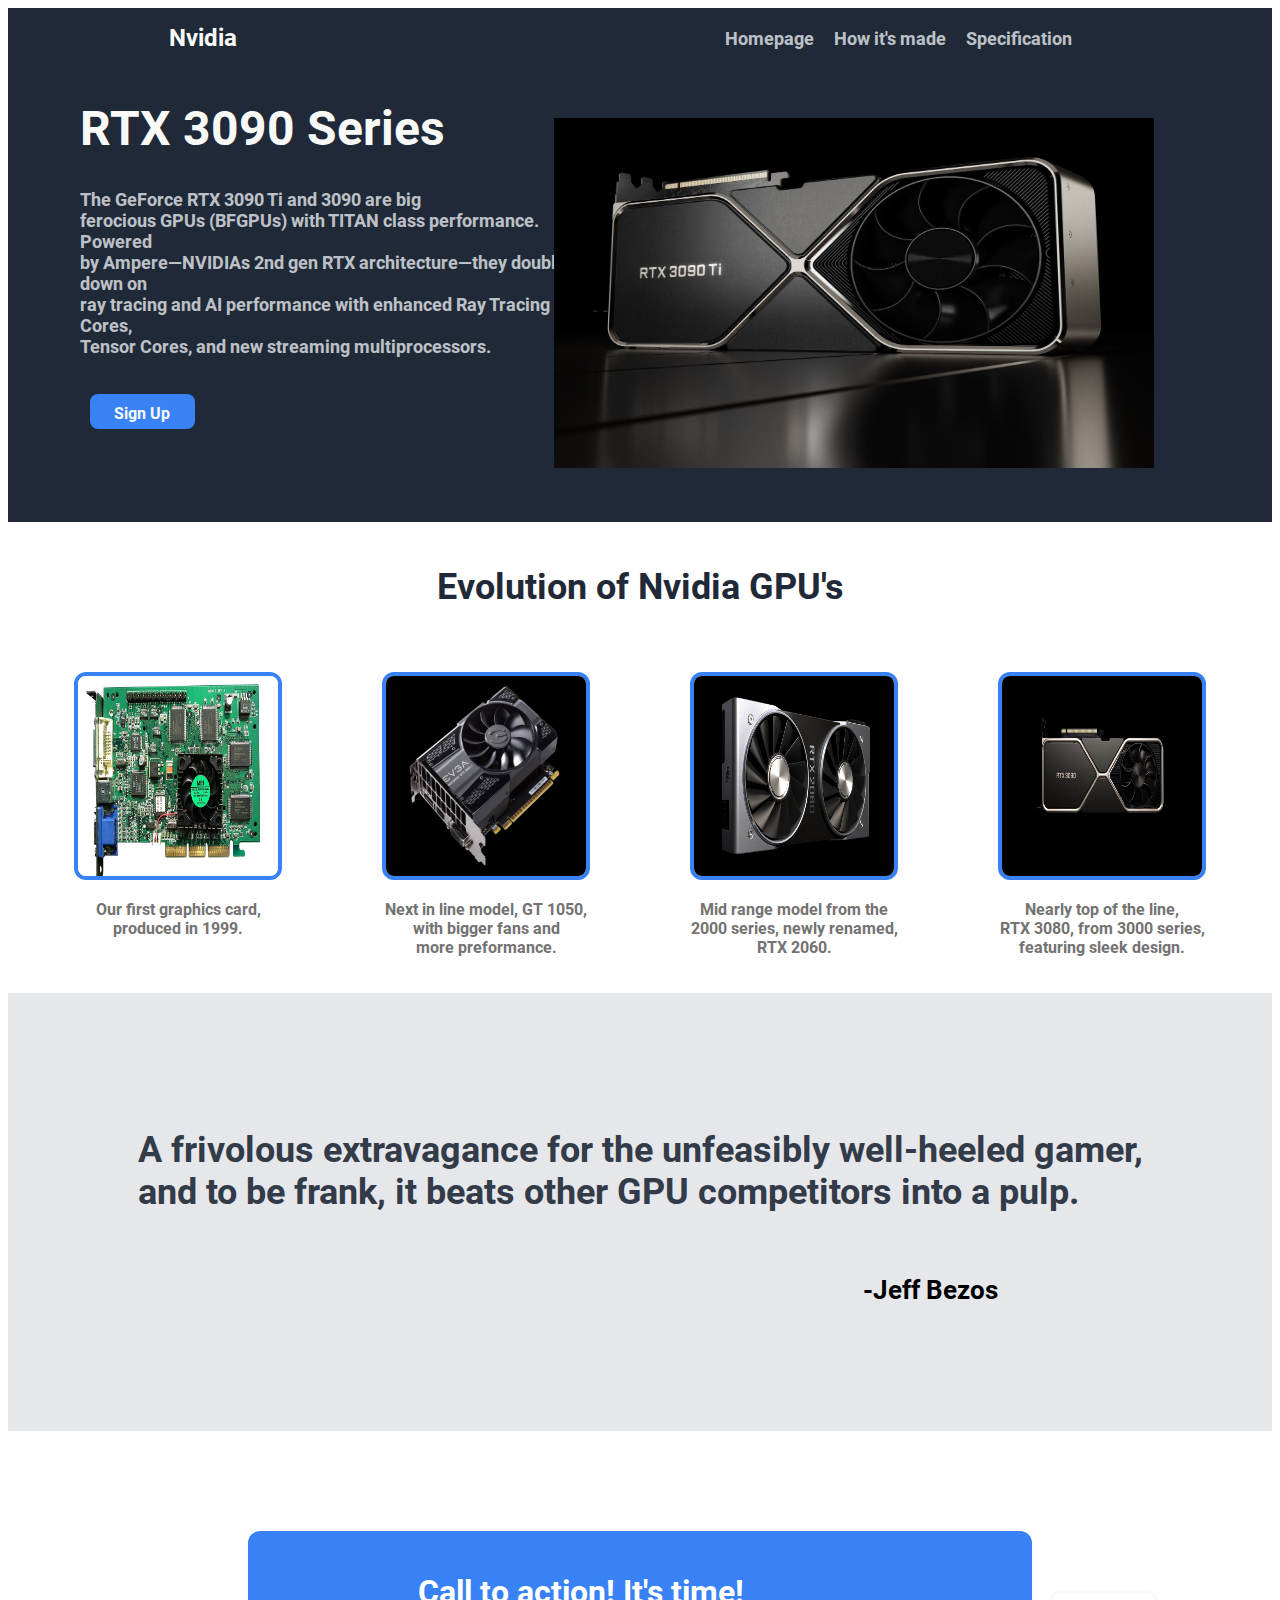
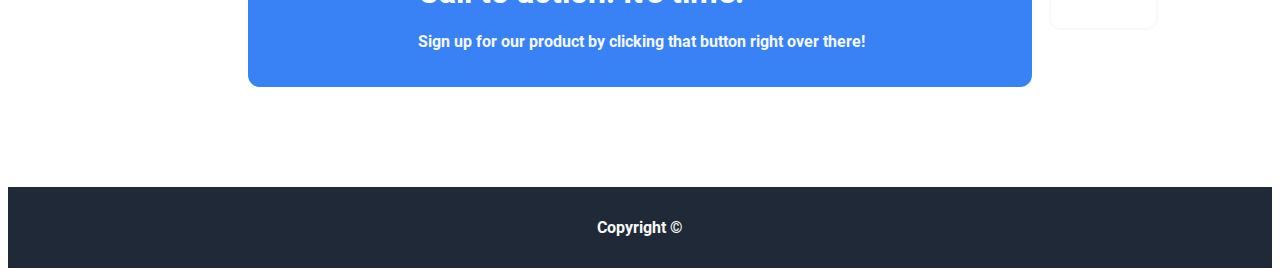
==== index.html @ e6c007d0 "Initial commit" ====
<!DOCTYPE html>
<html>
    <head>
        <meta charset="utf-8">
        <meta http-equiv="X-UA-Compatible" content="IE=edge">
        <title>Graphics Card</title>
        <meta name="description" content="">
        <meta name="viewport" content="width=device-width, initial-scale=1">
        <link rel="stylesheet" href="./css/style.css">
    </head>
    <body>
        <div class="header-section">
            <div class="header-navigation">
                <h1 class="company-name">Nvidia</h1>
                <div class="header-nav-links">
                    <a class="link" href="./index.html">Homepage</a>
                    <a class="link" href="./pages/how-its-made.html">How it's made</a>
                    <a class="link" href="./pages/about.html">Specification</a>
                </div>
            </div>
            <div class="header-text">
                <div class="header-main-text">
                    <h1 class="header-title">RTX 3090 Series</h1>
                    <p class="about-the-card">The GeForce RTX 3090 Ti and 3090 are big<br>
                        ferocious GPUs (BFGPUs) with TITAN class performance. Powered <br>
                        by Ampere—NVIDIAs 2nd gen RTX architecture—they double down on <br>
                        ray tracing and AI performance with enhanced Ray Tracing Cores, <br>
                        Tensor Cores, and new streaming multiprocessors.</p><br>
                    <div class="header-button">
                        <p class="header-button-text">Sign Up</p>
                    </div>
                </div>
                <div class="header-image-box">
                    <img class="header-image" src="./images/RTX 3090 Ti.jpg" alt="Our Glorious RTX3090 Ti graphics card">
                </div>
            </div>
        </div>
        <div class="info-section">
            <h1 class="info-section-title">Evolution of Nvidia GPU's</h1>
        </div>
        <div class="info-section-main">
            <div class="info-section-pictureboxes">
                <img class="info-section-picture" src="./images/First GPU.jpg" alt="Picture of the first ever Nvidia graphics card">
                <p class="info-section-picture-text">Our first graphics card,<br>
                    produced in 1999.</p>
            </div>
            <div class="info-section-pictureboxes">
                <img class="info-section-picture" src="./images/Nvidia GT 1050.jpg" alt="Picture of a newer model of graphics cards, the GT 1050, from 1000 series">
                <p class="info-section-picture-text">Next in line model, GT 1050,<br>
                    with bigger fans and<br>
                    more preformance.</p>
            </div>
            <div class="info-section-pictureboxes">
                <img class="info-section-picture" src="./images/Nvidia RTX 2060.jpg" alt="Pictue of the RTX 2060 graphics card">
                <p class="info-section-picture-text">Mid range model from the<br>
                    2000 series, newly renamed,<br>
                    RTX 2060.</p>
            </div>
            <div class="info-section-pictureboxes">
                <img class="info-section-picture" src="./images/RTX 3080.jpg" alt="Picture of the RTX 3080 graphics card">
                <p class="info-section-picture-text">Nearly top of the line,<br>
                    RTX 3080, from 3000 series,<br>
                    featuring sleek design.<br></p>
            </div>
        </div>
        <div class="quote-section">
            <div class="quote-text">
                <p class="quote-text-p">A frivolous extravagance for the unfeasibly well-heeled gamer,<br>
                    and to be frank, it beats other GPU competitors into a pulp.<br></p>
            </div>
            <div class="quote-text-signature">
                <p>-Jeff Bezos</p>
            </div>
        </div>
        <div class="newsletter-section">
            <div class="newsletter-text-section">
                <div class="newsletter-text">
                    <h1 class="newsletter-title">Call to action! It's time!</h1>
                    <p class="newsletter-paragraph">Sign up for our product by clicking that button right over there!</p>
                </div>
                <div class="newsletter-button">
                    <p class="newsletter-button-text">Sign up</p>
                </div>
            </div>
        </div>
        <div class="footer-section">
            <p class="footer-section-title">Copyright ©</p>
        </div>
    </body>
</html>
---- css/style.css ----
@font-face {
    font-family: 'Roboto';
    src: url(/fonts/Roboto-Bold.ttf) format('truetype');
}
@font-face {
    font-family: 'Roboto Italic';
    src: url(/fonts/Roboto-LightItalic.ttf) format('truetype');
}
* {
    font-family: 'Roboto', sans-serif;
}
.header-section {
    background-color: #1f2937;
}
.company-name {
    font-size: 24px;
    color: #F9FAF8;
    padding-left: 15%;
}
.header-navigation{
    display: flex;
    position: relative;
    padding-right: 15%;
    align-items: center;
}
.header-nav-links {
    right: 15%;
    display: flex;
    position: absolute;
}
.link {
    opacity: 80%;
    font-size: 18px;
    color: #E5E7EB;
    text-decoration: none;
    padding: 10px;
}
.header-text {
    display: flex;
    padding-left: 5.7%;
    justify-content: space-around;
}
.header-title {
    font-size: 48px;
    font-weight: 900;
    color: #F9FAF8;
}
.about-the-card {
    opacity: 80%;
    font-size: 18px;
    color: #E5E7EB;
}
.header-image-box {
    position: relative;
    display: inline-block;
    padding: 50px;
    right: 5.7%;
}
.header-image {
   height: 350px;
   width: 600px; 
}
.header-button {
    position: relative;
    left: 2%;
    color: #F9FAF8;
    border-radius: 8px;
    background-color: #3882F6;
    display: inline-block;
    height: 35px;
    width: 105px;
}
.header-button:hover {
    cursor: pointer;
}
.header-button-text {
    position: inherit;
    bottom: 6px;
    text-align: center;
}
.info-section {
    display: flex;
    justify-content: center;
}
.info-section-title {
    padding: 20px;
    font-size: 36px;
    color: #1F2937;
    font-weight: 900;
}
.info-section-main {
    display: flex;
    justify-content: center;
}
.info-section-pictureboxes {
    margin: 20px 50px;
}
.info-section-picture {
    border-radius: 12px;
    border: 4px solid #3882F6;
    height: 200px;
    width: 200px;
}
.info-section-picture-text {
    font-weight: 550;
    color: rgb(116, 114, 114);
    text-align: center;
}
.quote-section {
    padding: 100px;
    background-color: #E5E7EB;
}
.quote-text {
    justify-content: center;
    display: flex;
    position: relative;
    font-size: 36px;
    font-family: 'Roboto Italic';
    color: #1F2937;
    opacity: 90%;
}
.quote-text-p {
    position: relative;
    display: inline-block;
}
.quote-text-signature {
    margin-left: 71%;
    display: inline-block;
    position: relative;
    font-size: 26px;
    font-weight: 700;
}
.newsletter-section {
    margin-left: 140px;
    margin-right: 140px;
    padding: 100px;
    background-color: white;
}
.newsletter-text-section {
    border-radius: 12px;
    display: flex;
    color: white;
    background: #3882F6;
}
.newsletter-text {
    left: 150px;
    position: relative;
    padding: 20px;
    display: inline-block;
}
.newsletter-paragraph {
    opacity: 95%;
    font-weight: 500;
}
.newsletter-button {
    margin-top: 60px;
    left: 40%;
    display: inline-block;
    height: 35px;
    width: 105px;
    position: relative;
    border-radius: 12px;
    border: 2px solid #F9FAF8;
}
.newsletter-button-text {
    position: inherit;
    text-align: center;
    bottom: 6px;
    font-weight: 550;
}
.newsletter-button:hover {
    cursor: pointer;
}
.footer-section {
    padding: 15px;
    background-color: #1F2937;
}
.footer-section-title {
    text-align: center;
    color: #F9FAF8;
}
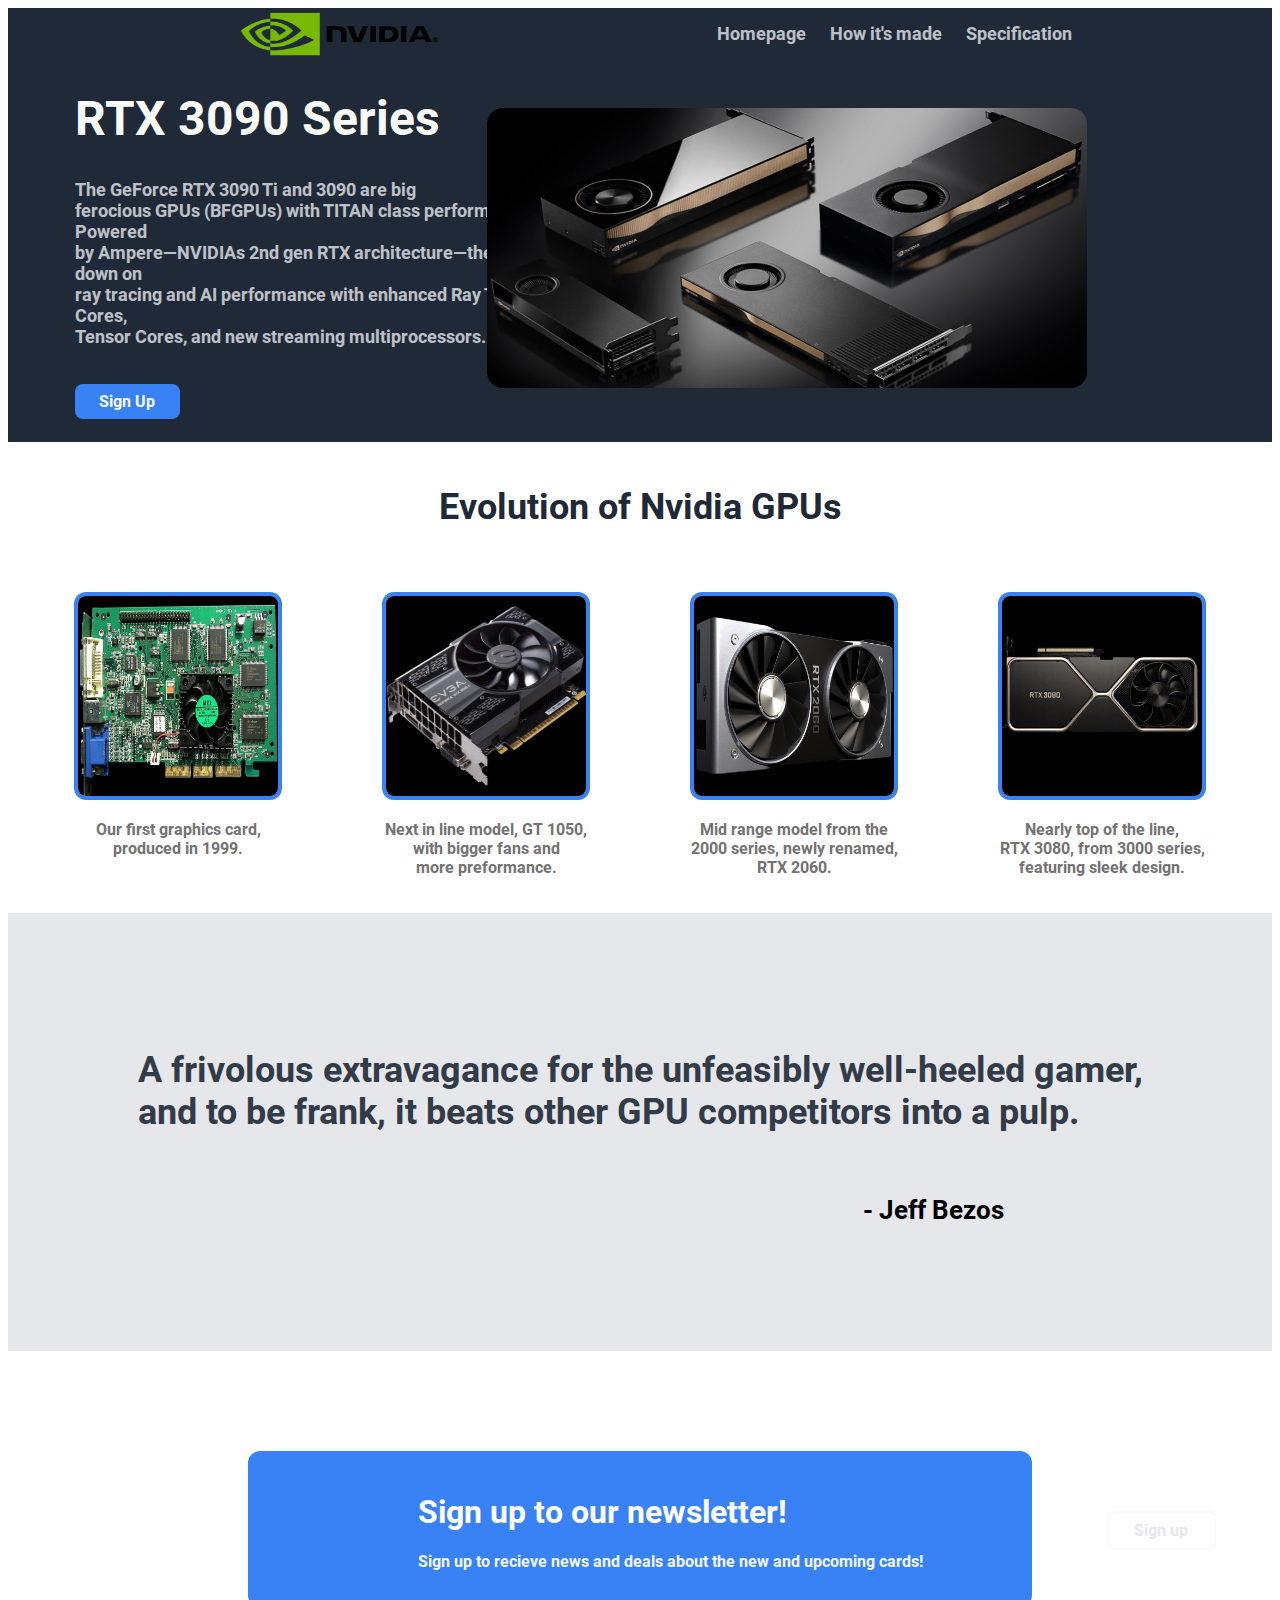
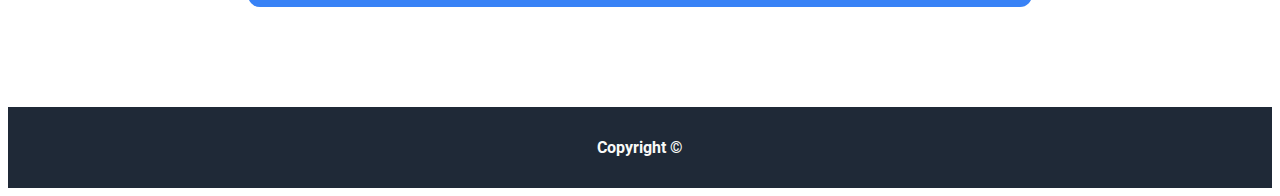
==== commit 54e4ecca: "v2" ====
--- a/index.html
+++ b/index.html
@@ -3,7 +3,7 @@
     <head>
         <meta charset="utf-8">
         <meta http-equiv="X-UA-Compatible" content="IE=edge">
-        <title>Graphics Card</title>
+        <title>Homepage</title>
         <meta name="description" content="">
         <meta name="viewport" content="width=device-width, initial-scale=1">
         <link rel="stylesheet" href="./css/style.css">
@@ -11,11 +11,11 @@
     <body>
         <div class="header-section">
             <div class="header-navigation">
-                <h1 class="company-name">Nvidia</h1>
+                <img class="company-logo" src="./images/nvidia logo.png" alt="nvidia company logo">
                 <div class="header-nav-links">
                     <a class="link" href="./index.html">Homepage</a>
                     <a class="link" href="./pages/how-its-made.html">How it's made</a>
-                    <a class="link" href="./pages/about.html">Specification</a>
+                    <a class="link" href="./pages/specification.html">Specification</a>
                 </div>
             </div>
             <div class="header-text">
@@ -27,59 +27,59 @@
                         ray tracing and AI performance with enhanced Ray Tracing Cores, <br>
                         Tensor Cores, and new streaming multiprocessors.</p><br>
                     <div class="header-button">
-                        <p class="header-button-text">Sign Up</p>
+                        <a class="header-button-text">Sign Up</a>
                     </div>
                 </div>
                 <div class="header-image-box">
-                    <img class="header-image" src="./images/RTX 3090 Ti.jpg" alt="Our Glorious RTX3090 Ti graphics card">
+                    <img class="header-image" src="./images/nvidia gpus_1164x639.jpeg" alt="Our Glorious RTX3090 Ti graphics card">
                 </div>
             </div>
         </div>
         <div class="info-section">
-            <h1 class="info-section-title">Evolution of Nvidia GPU's</h1>
+            <h1 class="info-section-title">Evolution of Nvidia GPUs</h1>
         </div>
         <div class="info-section-main">
             <div class="info-section-pictureboxes">
-                <img class="info-section-picture" src="./images/First GPU.jpg" alt="Picture of the first ever Nvidia graphics card">
-                <p class="info-section-picture-text">Our first graphics card,<br>
+                <img class="info-section-picture" src="./images/First GPU_1731x1216.jpeg" alt="Picture of the first ever Nvidia graphics card">
+                <p class="info-section-label">Our first graphics card,<br>
                     produced in 1999.</p>
             </div>
             <div class="info-section-pictureboxes">
-                <img class="info-section-picture" src="./images/Nvidia GT 1050.jpg" alt="Picture of a newer model of graphics cards, the GT 1050, from 1000 series">
-                <p class="info-section-picture-text">Next in line model, GT 1050,<br>
+                <img class="info-section-picture" src="./images/Nvidia GT 1050_900x800.jpeg" alt="Picture of a newer model of graphics cards, the GT 1050, from 1000 series">
+                <p class="info-section-label">Next in line model, GT 1050,<br>
                     with bigger fans and<br>
                     more preformance.</p>
             </div>
             <div class="info-section-pictureboxes">
-                <img class="info-section-picture" src="./images/Nvidia RTX 2060.jpg" alt="Pictue of the RTX 2060 graphics card">
-                <p class="info-section-picture-text">Mid range model from the<br>
+                <img class="info-section-picture" src="./images/Nvidia RTX 2060_970x754.jpeg" alt="Pictue of the RTX 2060 graphics card">
+                <p class="info-section-label">Mid range model from the<br>
                     2000 series, newly renamed,<br>
                     RTX 2060.</p>
             </div>
             <div class="info-section-pictureboxes">
-                <img class="info-section-picture" src="./images/RTX 3080.jpg" alt="Picture of the RTX 3080 graphics card">
-                <p class="info-section-picture-text">Nearly top of the line,<br>
+                <img class="info-section-picture" src="./images/RTX 3080_356x311.jpg" alt="Picture of the RTX 3080 graphics card">
+                <p class="info-section-label">Nearly top of the line,<br>
                     RTX 3080, from 3000 series,<br>
                     featuring sleek design.<br></p>
             </div>
         </div>
         <div class="quote-section">
-            <div class="quote-text">
-                <p class="quote-text-p">A frivolous extravagance for the unfeasibly well-heeled gamer,<br>
+            <div class="quote-textbox">
+                <p class="quote-text">A frivolous extravagance for the unfeasibly well-heeled gamer,<br>
                     and to be frank, it beats other GPU competitors into a pulp.<br></p>
             </div>
             <div class="quote-text-signature">
-                <p>-Jeff Bezos</p>
+                <p>- Jeff Bezos</p>
             </div>
         </div>
         <div class="newsletter-section">
             <div class="newsletter-text-section">
                 <div class="newsletter-text">
-                    <h1 class="newsletter-title">Call to action! It's time!</h1>
-                    <p class="newsletter-paragraph">Sign up for our product by clicking that button right over there!</p>
+                    <h1 class="newsletter-title">Sign up to our newsletter!</h1>
+                    <p class="newsletter-paragraph">Sign up to recieve news and deals about the new and upcoming cards!</p>
                 </div>
                 <div class="newsletter-button">
-                    <p class="newsletter-button-text">Sign up</p>
+                    <a class="newsletter-button-text">Sign up</a>
                 </div>
             </div>
         </div>
--- a/css/style.css
+++ b/css/style.css
@@ -12,21 +12,21 @@
 .header-section {
     background-color: #1f2937;
 }
-.company-name {
-    font-size: 24px;
-    color: #F9FAF8;
-    padding-left: 15%;
+.company-logo {
+    left: 232px;
+    position: relative;
+    width: 200px;
+    height: 50px;
 }
 .header-navigation{
     display: flex;
-    position: relative;
-    padding-right: 15%;
+    justify-content: space-between;
+    position: relative;
     align-items: center;
 }
 .header-nav-links {
+    position: relative;
     right: 15%;
-    display: flex;
-    position: absolute;
 }
 .link {
     opacity: 80%;
@@ -37,7 +37,7 @@
 }
 .header-text {
     display: flex;
-    padding-left: 5.7%;
+    padding-left: 5.3%;
     justify-content: space-around;
 }
 .header-title {
@@ -54,19 +54,20 @@
     position: relative;
     display: inline-block;
     padding: 50px;
-    right: 5.7%;
+    right: 135px;
 }
 .header-image {
-   height: 350px;
-   width: 600px; 
+    border-radius: 16px;
+    height: 280px;
+    width: 600px;
 }
 .header-button {
-    position: relative;
-    left: 2%;
-    color: #F9FAF8;
+    display: flex;
+    justify-content: center;
+    align-items: center;
+    position: relative;
     border-radius: 8px;
     background-color: #3882F6;
-    display: inline-block;
     height: 35px;
     width: 105px;
 }
@@ -74,9 +75,7 @@
     cursor: pointer;
 }
 .header-button-text {
-    position: inherit;
-    bottom: 6px;
-    text-align: center;
+    color: #F9FAF8;
 }
 .info-section {
     display: flex;
@@ -93,6 +92,7 @@
     justify-content: center;
 }
 .info-section-pictureboxes {
+    background-size: initial;
     margin: 20px 50px;
 }
 .info-section-picture {
@@ -101,8 +101,8 @@
     height: 200px;
     width: 200px;
 }
-.info-section-picture-text {
-    font-weight: 550;
+.info-section-label {
+    font-weight: 500;
     color: rgb(116, 114, 114);
     text-align: center;
 }
@@ -110,7 +110,7 @@
     padding: 100px;
     background-color: #E5E7EB;
 }
-.quote-text {
+.quote-textbox {
     justify-content: center;
     display: flex;
     position: relative;
@@ -119,7 +119,7 @@
     color: #1F2937;
     opacity: 90%;
 }
-.quote-text-p {
+.quote-text {
     position: relative;
     display: inline-block;
 }
@@ -155,18 +155,18 @@
 .newsletter-button {
     margin-top: 60px;
     left: 40%;
-    display: inline-block;
+    display: flex;
+    justify-content: center;
+    align-items: center;
+    position: relative;
+    border-radius: 8px;
     height: 35px;
     width: 105px;
-    position: relative;
-    border-radius: 12px;
     border: 2px solid #F9FAF8;
 }
 .newsletter-button-text {
-    position: inherit;
-    text-align: center;
-    bottom: 6px;
-    font-weight: 550;
+    color: #E5E7EB;
+    font-weight: 500;
 }
 .newsletter-button:hover {
     cursor: pointer;
@@ -178,4 +178,29 @@
 .footer-section-title {
     text-align: center;
     color: #F9FAF8;
+}
+#headquarters {
+    border-radius: 16px;
+}
+.him-header-text {
+    display: flex;
+    padding-left: 5%;
+    justify-content: space-around;
+}
+.him-header-image-box {
+    position: relative;
+    display: inline-block;
+    padding: 50px;
+    right: 106px;
+}
+.spec-header-text {
+    display: flex;
+    padding-left: 11%;
+    justify-content: space-around; 
+}
+.spec-header-image-box {
+    position: relative;
+    display: inline-block;
+    padding: 50px;
+    right: 100px;
 }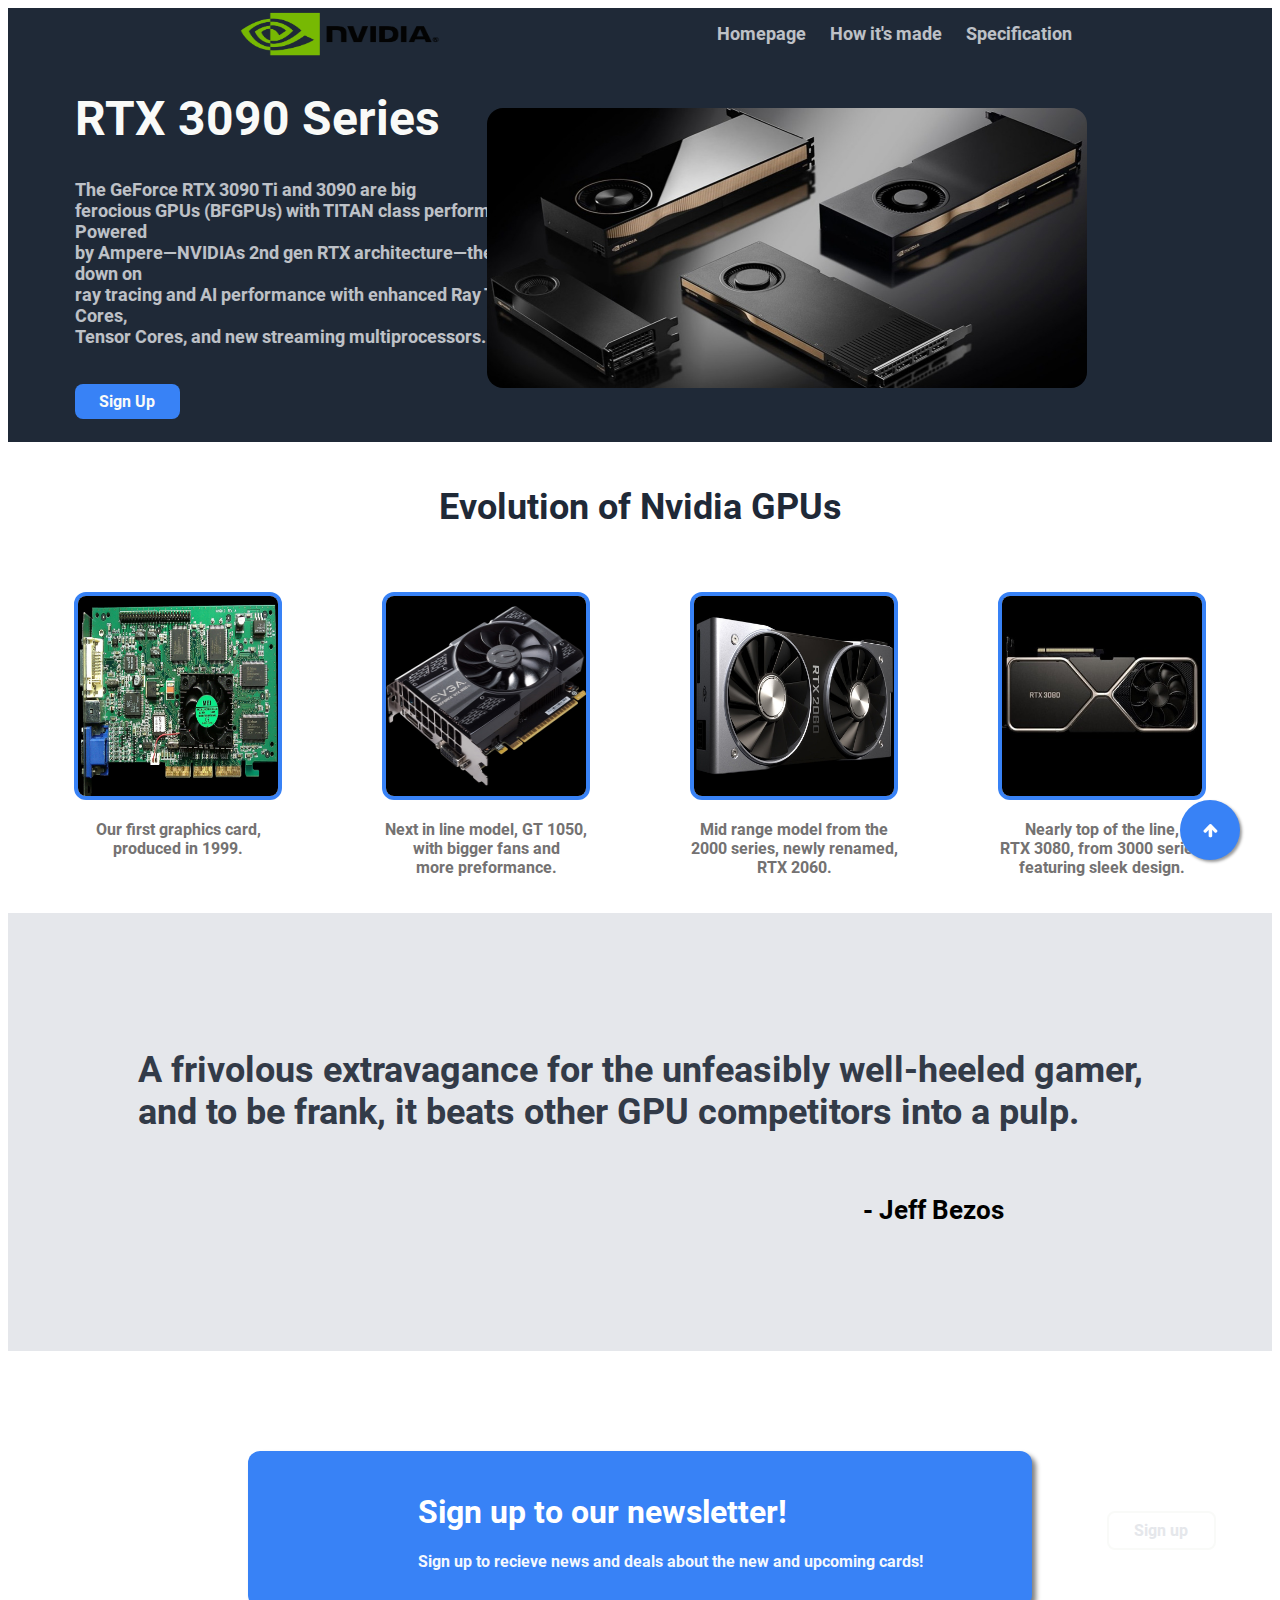
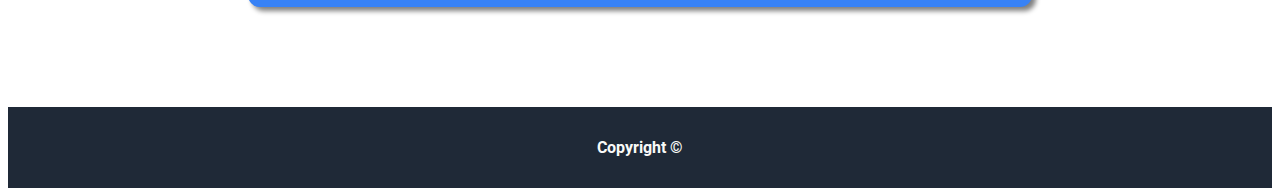
==== commit 0c1d142e: "v2 or v3, idfk anymore lol" ====
--- a/index.html
+++ b/index.html
@@ -7,9 +7,10 @@
         <meta name="description" content="">
         <meta name="viewport" content="width=device-width, initial-scale=1">
         <link rel="stylesheet" href="./css/style.css">
+        <link rel="stylesheet" href="./fonts/font-awesome-4.7.0/css/font-awesome.min.css">
     </head>
     <body>
-        <div class="header-section">
+        <div id="navigation" class="header-section">
             <div class="header-navigation">
                 <img class="company-logo" src="./images/nvidia logo.png" alt="nvidia company logo">
                 <div class="header-nav-links">
@@ -86,5 +87,8 @@
         <div class="footer-section">
             <p class="footer-section-title">Copyright ©</p>
         </div>
+        <a href="#navigation" class="float">
+            <p class="fa fa-arrow-up my-float"></p>
+        </a>
     </body>
 </html>--- a/css/style.css
+++ b/css/style.css
@@ -35,6 +35,10 @@
     text-decoration: none;
     padding: 10px;
 }
+.link:hover {
+    color: rgb(255, 255, 255);
+    opacity: 100%;
+}
 .header-text {
     display: flex;
     padding-left: 5.3%;
@@ -71,11 +75,12 @@
     height: 35px;
     width: 105px;
 }
-.header-button:hover {
-    cursor: pointer;
-}
 .header-button-text {
     color: #F9FAF8;
+}
+.header-button:hover {
+    box-shadow: 2px 2px 3px rgb(206, 204, 204);
+    cursor: pointer;
 }
 .info-section {
     display: flex;
@@ -141,6 +146,7 @@
     display: flex;
     color: white;
     background: #3882F6;
+    box-shadow: 4px 4px 5px gray;
 }
 .newsletter-text {
     left: 150px;
@@ -163,12 +169,12 @@
     height: 35px;
     width: 105px;
     border: 2px solid #F9FAF8;
-}
-.newsletter-button-text {
     color: #E5E7EB;
     font-weight: 500;
 }
 .newsletter-button:hover {
+    color: #3882F6;
+    background-color: #F9FAF8;
     cursor: pointer;
 }
 .footer-section {
@@ -184,14 +190,14 @@
 }
 .him-header-text {
     display: flex;
-    padding-left: 5%;
+    padding-left: 5.8%;
     justify-content: space-around;
 }
 .him-header-image-box {
     position: relative;
     display: inline-block;
     padding: 50px;
-    right: 106px;
+    right: 117px;
 }
 .spec-header-text {
     display: flex;
@@ -203,4 +209,19 @@
     display: inline-block;
     padding: 50px;
     right: 100px;
+}
+.float {
+    position:fixed;
+    width:60px;
+    height:60px;
+    bottom:40px;
+    right:40px;
+    background-color: #3882F6;
+    color:#FFF;
+    border-radius:50px;
+    text-align:center;
+    box-shadow: 2px 2px 3px #999;
+}
+.my-float{
+	margin-top:22px;
 }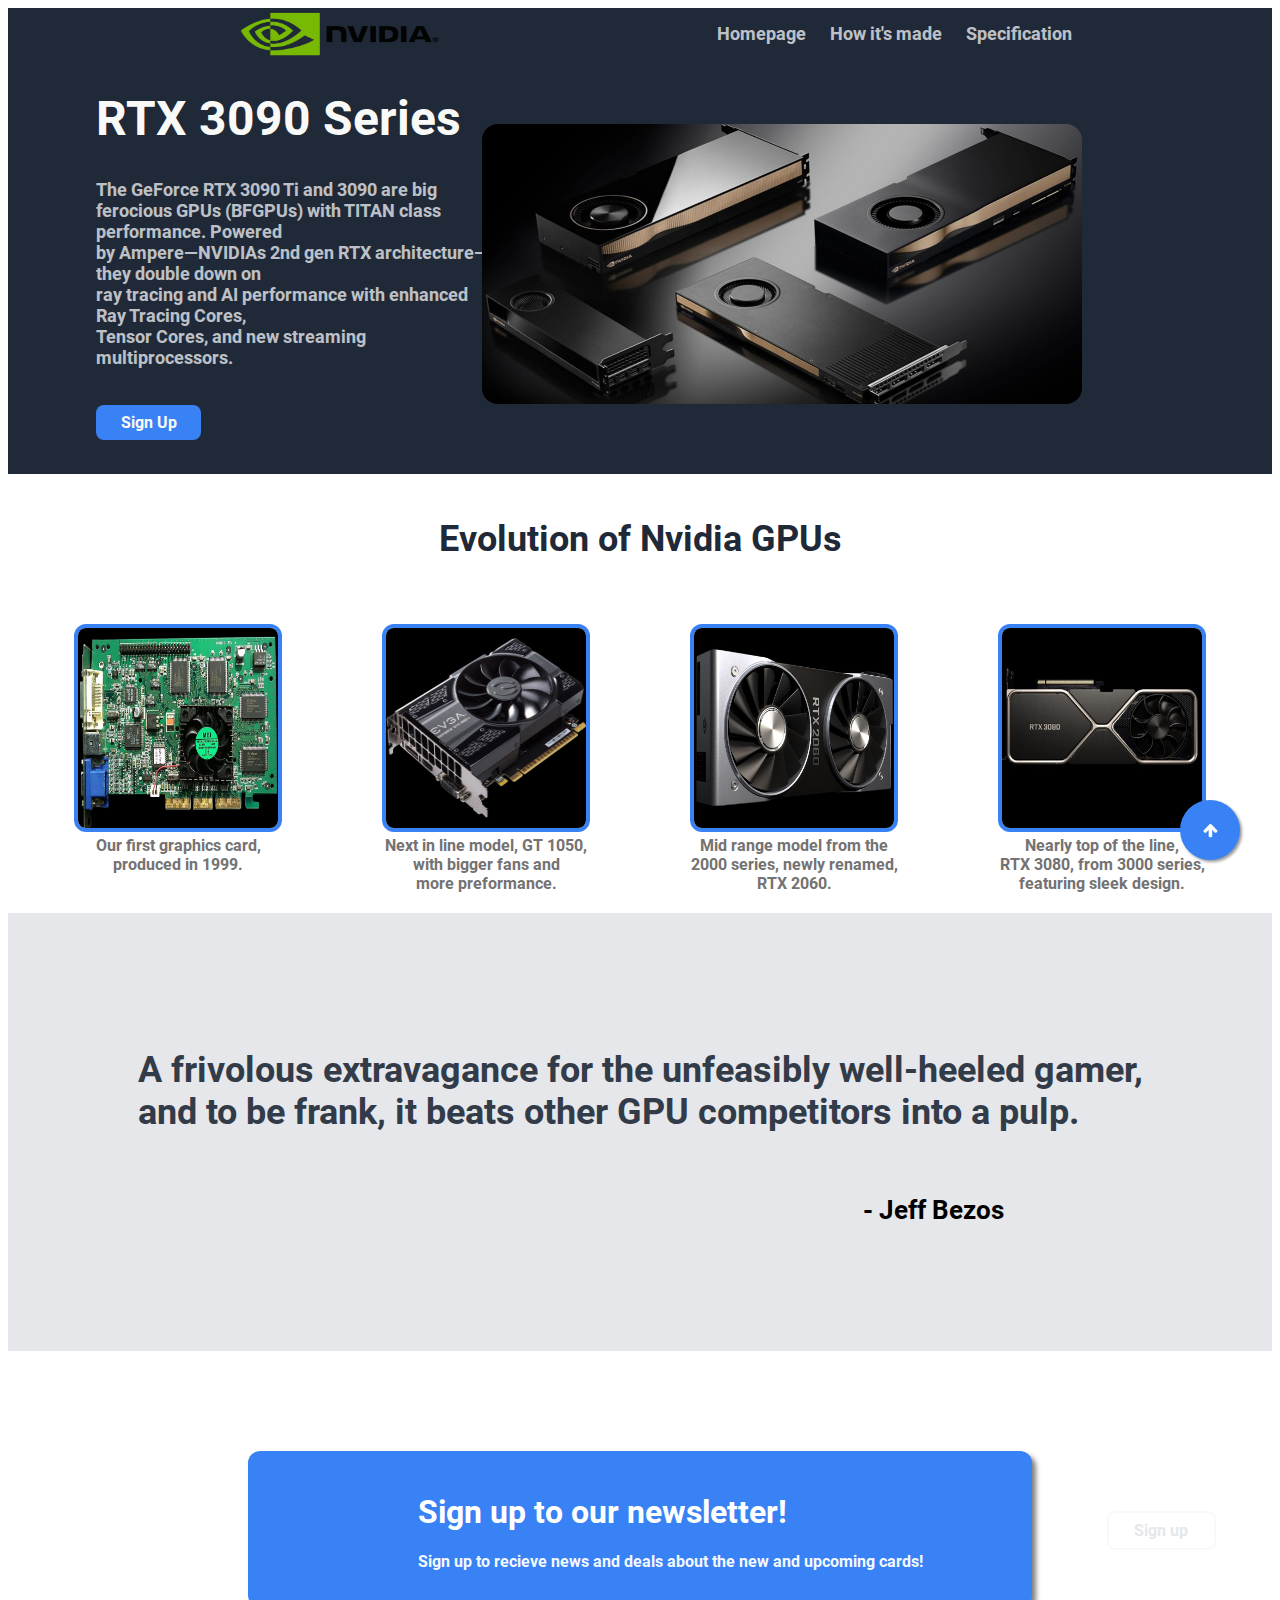
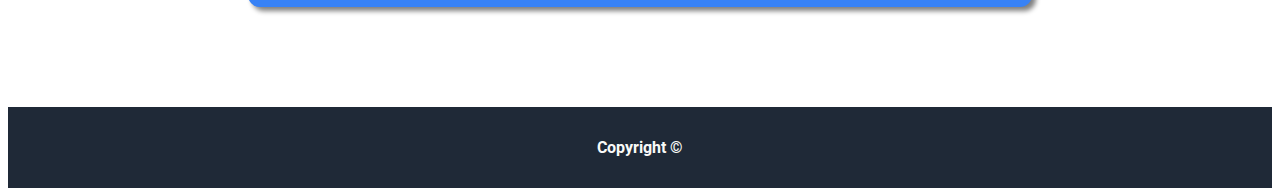
==== commit bb34220d: "Fixing stuff" ====
--- a/index.html
+++ b/index.html
@@ -10,15 +10,15 @@
         <link rel="stylesheet" href="./fonts/font-awesome-4.7.0/css/font-awesome.min.css">
     </head>
     <body>
-        <div id="navigation" class="header-section">
-            <div class="header-navigation">
+        <section id="navigation" class="header-section">
+            <nav class="header-navigation">
                 <img class="company-logo" src="./images/nvidia logo.png" alt="nvidia company logo">
-                <div class="header-nav-links">
+                <nav class="header-nav-links">
                     <a class="link" href="./index.html">Homepage</a>
                     <a class="link" href="./pages/how-its-made.html">How it's made</a>
                     <a class="link" href="./pages/specification.html">Specification</a>
-                </div>
-            </div>
+                </nav>
+            </nav>
             <div class="header-text">
                 <div class="header-main-text">
                     <h1 class="header-title">RTX 3090 Series</h1>
@@ -31,40 +31,40 @@
                         <a class="header-button-text">Sign Up</a>
                     </div>
                 </div>
-                <div class="header-image-box">
+                <figure class="header-image-box">
                     <img class="header-image" src="./images/nvidia gpus_1164x639.jpeg" alt="Our Glorious RTX3090 Ti graphics card">
-                </div>
+                </figure>
             </div>
-        </div>
-        <div class="info-section">
+        </section>
+        <section class="info-section">
             <h1 class="info-section-title">Evolution of Nvidia GPUs</h1>
-        </div>
-        <div class="info-section-main">
-            <div class="info-section-pictureboxes">
+        </section>
+        <section class="info-section-main">
+            <figure class="info-section-pictureboxes">
                 <img class="info-section-picture" src="./images/First GPU_1731x1216.jpeg" alt="Picture of the first ever Nvidia graphics card">
-                <p class="info-section-label">Our first graphics card,<br>
-                    produced in 1999.</p>
-            </div>
-            <div class="info-section-pictureboxes">
+                <figcaption class="info-section-label">Our first graphics card,<br>
+                    produced in 1999.</figcaption>
+                </figure>
+            <figure class="info-section-pictureboxes">
                 <img class="info-section-picture" src="./images/Nvidia GT 1050_900x800.jpeg" alt="Picture of a newer model of graphics cards, the GT 1050, from 1000 series">
-                <p class="info-section-label">Next in line model, GT 1050,<br>
+                <figcaption class="info-section-label">Next in line model, GT 1050,<br>
                     with bigger fans and<br>
-                    more preformance.</p>
-            </div>
-            <div class="info-section-pictureboxes">
+                    more preformance.</figcaption>
+                </figure>
+            <figure class="info-section-pictureboxes">
                 <img class="info-section-picture" src="./images/Nvidia RTX 2060_970x754.jpeg" alt="Pictue of the RTX 2060 graphics card">
-                <p class="info-section-label">Mid range model from the<br>
+                <figcaption class="info-section-label">Mid range model from the<br>
                     2000 series, newly renamed,<br>
-                    RTX 2060.</p>
-            </div>
-            <div class="info-section-pictureboxes">
+                    RTX 2060.</figcaption>
+                </figure>
+            <figure class="info-section-pictureboxes">
                 <img class="info-section-picture" src="./images/RTX 3080_356x311.jpg" alt="Picture of the RTX 3080 graphics card">
-                <p class="info-section-label">Nearly top of the line,<br>
+                <figcaption class="info-section-label">Nearly top of the line,<br>
                     RTX 3080, from 3000 series,<br>
-                    featuring sleek design.<br></p>
-            </div>
-        </div>
-        <div class="quote-section">
+                    featuring sleek design.<br></figcaption>
+                </figure>
+        </section>
+        <section class="quote-section">
             <div class="quote-textbox">
                 <p class="quote-text">A frivolous extravagance for the unfeasibly well-heeled gamer,<br>
                     and to be frank, it beats other GPU competitors into a pulp.<br></p>
@@ -72,8 +72,8 @@
             <div class="quote-text-signature">
                 <p>- Jeff Bezos</p>
             </div>
-        </div>
-        <div class="newsletter-section">
+        </section>
+        <section class="newsletter-section">
             <div class="newsletter-text-section">
                 <div class="newsletter-text">
                     <h1 class="newsletter-title">Sign up to our newsletter!</h1>
@@ -83,10 +83,10 @@
                     <a class="newsletter-button-text">Sign up</a>
                 </div>
             </div>
-        </div>
-        <div class="footer-section">
+        </section>
+        <footer class="footer-section">
             <p class="footer-section-title">Copyright ©</p>
-        </div>
+        </footer>
         <a href="#navigation" class="float">
             <p class="fa fa-arrow-up my-float"></p>
         </a>
--- a/css/style.css
+++ b/css/style.css
@@ -41,7 +41,7 @@
 }
 .header-text {
     display: flex;
-    padding-left: 5.3%;
+    padding-left: 7%;
     justify-content: space-around;
 }
 .header-title {
@@ -58,7 +58,7 @@
     position: relative;
     display: inline-block;
     padding: 50px;
-    right: 135px;
+    right: 100px;
 }
 .header-image {
     border-radius: 16px;
@@ -99,6 +99,8 @@
 .info-section-pictureboxes {
     background-size: initial;
     margin: 20px 50px;
+    scale: 1;
+    transition: transform linear 300ms;
 }
 .info-section-picture {
     border-radius: 12px;
@@ -190,25 +192,25 @@
 }
 .him-header-text {
     display: flex;
-    padding-left: 5.8%;
+    padding-left: 7.1%;
     justify-content: space-around;
 }
 .him-header-image-box {
     position: relative;
     display: inline-block;
     padding: 50px;
-    right: 117px;
+    right: 106px;
 }
 .spec-header-text {
     display: flex;
-    padding-left: 11%;
+    padding-left: 12%;
     justify-content: space-around; 
 }
 .spec-header-image-box {
     position: relative;
     display: inline-block;
     padding: 50px;
-    right: 100px;
+    right: 88px;
 }
 .float {
     position:fixed;
@@ -224,4 +226,10 @@
 }
 .my-float{
 	margin-top:22px;
+}
+.float:hover {
+    color: yellow;
+}
+.info-section-pictureboxes:hover {
+    transform: scale(1.25);
 }